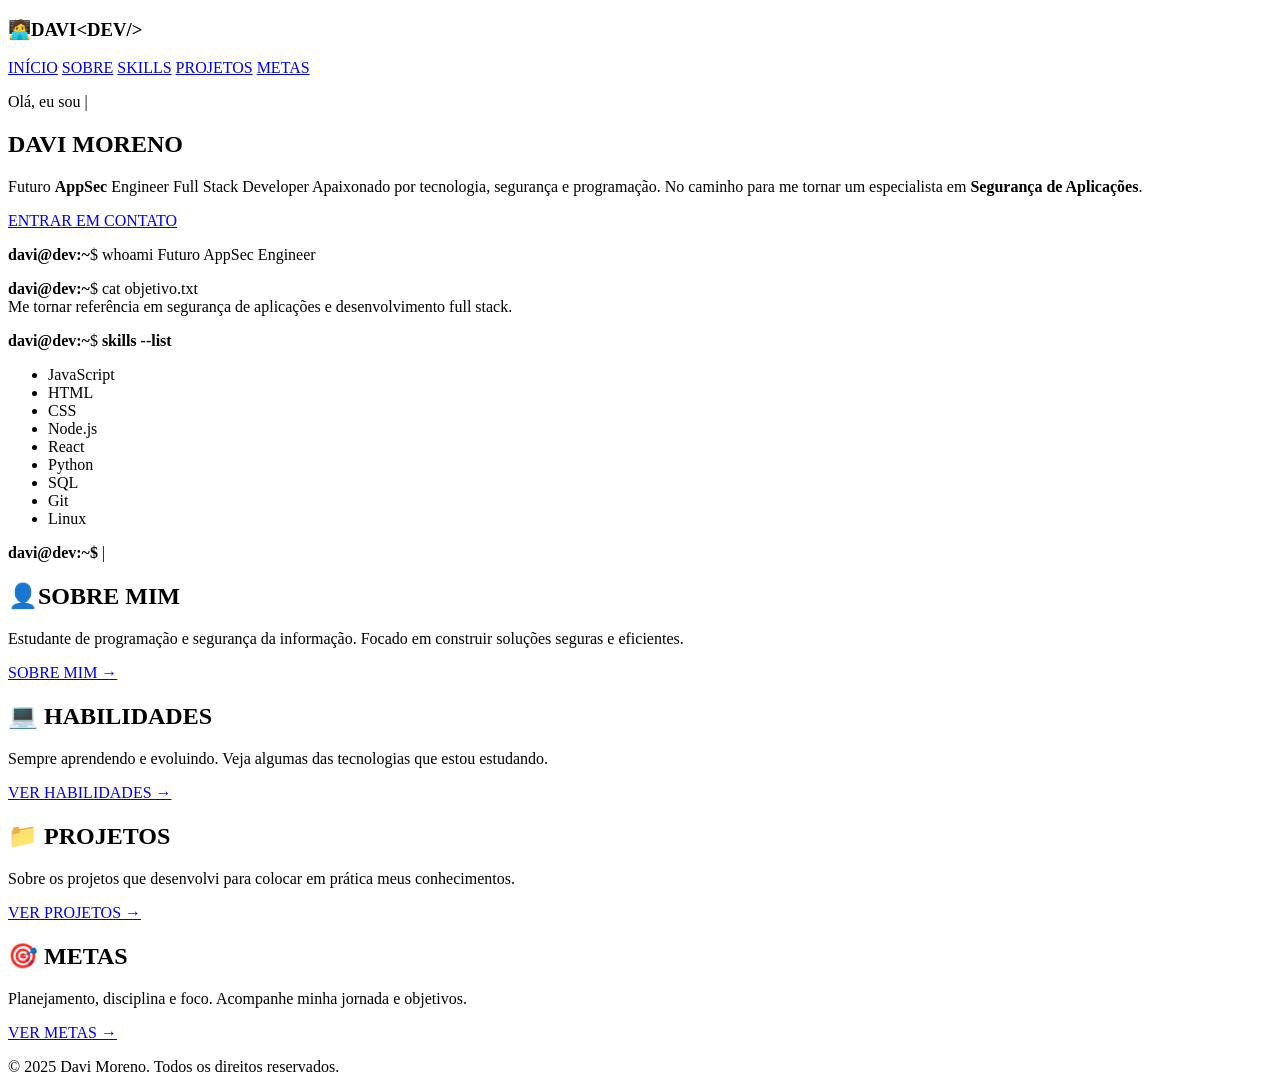
==== index.html @ e36e4bcc "atualização" ====
<!DOCTYPE html>
<html lang="pt-br">

<head>
    <meta charset="UTF-8">
    <meta name="viewport" content="width=device-width, initial-scale=1.0">
    <title>Meu Site Pessoal | Davi Moreno</title>

    <link rel="stylesheet" href="../Meu Site/style/style.css">
</head>

<body id="corpo-index">
    <header>

        <h3>🧑‍💻DAVI&lt;DEV/&gt;</h3>

        <nav>
            <a href="#inicio">INÍCIO</a>
            <a href="#sobre">SOBRE</a>
            <a href="#skills">SKILLS</a>
            <a href="#projetos">PROJETOS</a>
            <a href="#metas">METAS</a>

        </nav>


    </header>

    <main>
        <div>

            <section>
                <p>Olá, eu sou |</p>
                <h1>DAVI <strong>MORENO</strong></h1>

                <p>Futuro <strong>AppSec</strong> Engineer Full Stack Developer Apaixonado
                    por tecnologia, segurança e programação.
                    No caminho para me tornar um especialista em
                    <strong>Segurança de Aplicações</strong>.
                </p>

                <a href="./pages/contato.html"> ENTRAR EM CONTATO</a>

            </section>

            <section>

                <p>
                    <strong>davi@dev:~</strong>$ whoami
                    Futuro AppSec Engineer
                </p>


                <p>
                    <strong>davi@dev:~</strong>$ cat objetivo.txt
                    <br>
                    Me tornar referência em segurança de aplicações
                    e desenvolvimento full stack.
                </p>


                <p>
                    <strong>davi@dev:~</strong>$<strong> skills --list</strong>
                </p>
                <ul>

                    <li> JavaScript</li>
                    <li>HTML</li>
                    <li>CSS</li>
                    <li>Node.js</li>
                    <li>React</li>
                    <li>Python</li>
                    <li>SQL</li>
                    <li>Git</li>
                    <li>Linux</li>

                </ul>

                <p>
                    <strong>davi@dev:~$ </strong>|
                </p>

            </section>

        </div>


        <section>
            <h2>👤SOBRE MIM</h2>

            <p>
                Estudante de programação e
                segurança da informação.
                Focado em construir soluções
                seguras e eficientes.
            </p>

            <a href="./pages/sobre-mim.html">SOBRE MIM →</a>

        </section>


        <section>
            <h2>💻 HABILIDADES

            </h2>

            <p>
                Sempre aprendendo e evoluindo.
                Veja algumas das tecnologias
                que estou estudando.
            </p>

            <a href="./pages/habilidades.html">VER HABILIDADES →</a>

        </section>


        <section>
            <h2>📁 PROJETOS</h2>

            <p>
                Sobre os projetos que desenvolvi para
                colocar em prática meus
                conhecimentos.
            </p>

            <a href="./pages/projetos.html">VER PROJETOS →</a>

        </section>


        <section>
            <h2>🎯 METAS</h2>

            <p>
                Planejamento, disciplina e foco.
                Acompanhe minha jornada
                e objetivos.
            </p>

            <a href="./pages/metas.html">VER METAS →</a>
        </section>

    </main>

    <footer>


        <p>© 2025 Davi Moreno. Todos os direitos reservados.</p>

    </footer>

</body>

</html>
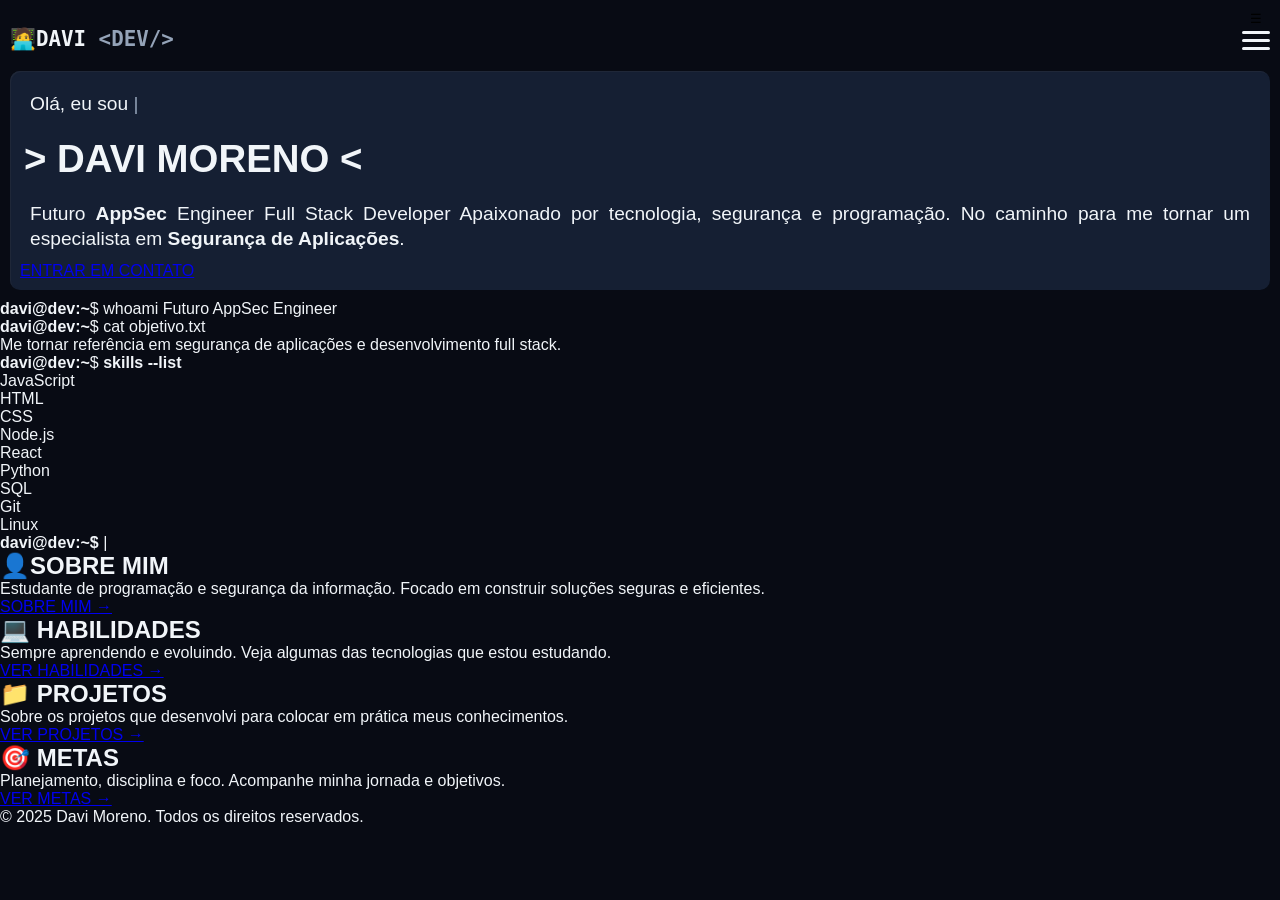
==== commit 1014012a: "primeira atualização e cores definidas" ====
--- a/index.html
+++ b/index.html
@@ -6,16 +6,25 @@
     <meta name="viewport" content="width=device-width, initial-scale=1.0">
     <title>Meu Site Pessoal | Davi Moreno</title>
 
-    <link rel="stylesheet" href="../Meu Site/style/style.css">
+    <link rel="stylesheet" href="../style/style.css">
+    <link rel="stylesheet" href="../style/index.css">
 </head>
 
 <body id="corpo-index">
-    <header>
+    <header id="container-cabeca">
 
-        <h3>🧑‍💻DAVI&lt;DEV/&gt;</h3>
 
-        <nav>
-            <a href="#inicio">INÍCIO</a>
+        <h3 class="item1">🧑‍💻DAVI <span class="destaque">&lt;DEV/&gt</span></h3>
+
+        <button id="menu-hamburguer" class="menu-hamburguer" type="button" aria-label="Abrir menu">☰
+
+            <span></span>
+            <span></span>
+            <span></span>
+
+        </button>
+
+        <nav class="item" id="menu">
             <a href="#sobre">SOBRE</a>
             <a href="#skills">SKILLS</a>
             <a href="#projetos">PROJETOS</a>
@@ -23,15 +32,14 @@
 
         </nav>
 
-
     </header>
 
-    <main>
+    <main id="main-index">
         <div>
 
-            <section>
-                <p>Olá, eu sou |</p>
-                <h1>DAVI <strong>MORENO</strong></h1>
+            <section id="apresentacao">
+                <p id="p1">Olá, eu sou <span class="destaque">|</span></p>
+                <h1> &gt; DAVI MORENO &lt;</h1>
 
                 <p>Futuro <strong>AppSec</strong> Engineer Full Stack Developer Apaixonado
                     por tecnologia, segurança e programação.
@@ -151,6 +159,7 @@
 
     </footer>
 
+    <script src="../script/script.js"></script>
 </body>
 
 </html>
--- a/style/style.css
+++ b/style/style.css
@@ -0,0 +1,133 @@
+@charset "UTF-8";
+
+* {
+    padding: 0;
+    margin: 0;
+    box-sizing: border-box;
+}
+
+
+:root {
+    --bg-main: #080B14;
+    --bg-secondary: #0F1626;
+    --card-bg: #151F33;
+
+    --primary: #00D9FF;
+    --primary-hover: #33E1FF;
+    --secondary: #8B5CF6;
+
+    --text-white: #F1F5F9;
+    --text-gray: #94A3B8;
+    --text-dark: #64748B;
+
+    --border-color: #24324A;
+
+    --font-title: 'Orbitron', sans-serif;
+    --font-terminal: 'Share Tech Mono', monospace;
+    --font-default: Arial, Helvetica, sans-serif;
+
+}
+
+
+body {
+    color: var(--text-white);
+    background-color: var(--bg-main);
+    font-family: var(--font-default);
+}
+
+nav a {
+      color: var(--text-white);
+    text-decoration: none;
+    font-size: 1.2rem;
+}
+
+.destaque {
+    color: var(--text-gray);
+}
+
+/* BOTÃO */
+
+.menu-hamburguer {
+    display: flex;
+    flex-direction: column;
+    justify-content: center;
+    align-items: center;
+
+    padding: 0;
+
+    background: transparent;
+    border: none;
+
+    cursor: pointer;
+
+    gap: 5px;
+}
+
+/* BARRAS */
+
+.menu-hamburguer span {
+    width: 28px;
+    height: 3px;
+
+    background-color: var(--text-white);
+
+    border-radius: 5px;
+
+    transition:
+        transform 0.3s ease,
+        opacity 0.3s ease;
+}
+
+.menu-hamburguer span:hover {
+background-color: var(--primary-hover);
+
+transition: 100ms;
+
+}
+
+/* MENU FECHADO */
+
+#menu {
+    display: none;
+}
+
+/* MENU ABERTO */
+
+#menu.ativo {
+    display: flex;
+
+    flex-direction: column;
+    align-items: flex-end;
+
+    position: absolute;
+
+    top: 100%;
+    right: 0;
+
+    padding: 20px;
+    border-radius: 7%;
+    margin-right: 13px;
+
+
+    background-color: rgba(0, 0, 0, 0.77);
+
+
+}
+
+/* PRIMEIRA BARRA */
+
+.menu-hamburguer.ativo span:nth-child(1) {
+    transform: translateY(8px) rotate(45deg);
+}
+
+/* SEGUNDA BARRA */
+
+.menu-hamburguer.ativo span:nth-child(2) {
+    opacity: 0;
+}
+
+/* TERCEIRA BARRA */
+
+.menu-hamburguer.ativo span:nth-child(3) {
+    transform: translateY(-8px) rotate(-45deg);
+}
--- a/style/index.css
+++ b/style/index.css
@@ -0,0 +1,43 @@
+#container-cabeca {
+    position: relative;
+    display: flex;
+    justify-content: space-between;
+
+    padding: 10px;
+
+    font-family: var(--font-terminal);
+}
+
+.item1 {
+    font-size: 1.3rem;
+    margin-top: 17px;
+}
+
+#apresentacao {
+    margin: 10px;
+    padding: 10px;
+
+    box-shadow: inset 1px 1px 1px rgb(33, 41, 57);
+    border-radius: 10px;
+    background-color: var(--card-bg);
+}
+
+#p1{
+    font-size: 1.2rem;
+    padding: 7px 0px 5px 5px;
+}
+
+#apresentacao h1 {
+    padding: 0px 0px 0px 4px;
+    font-size: 2.4rem;
+
+    margin-bottom: 10px;
+    margin-top: 10px;
+}
+
+#apresentacao p {
+    padding: 10px;
+    text-align: justify;
+    font-size: 1.2rem;
+    line-height: 1.6rem;
+}
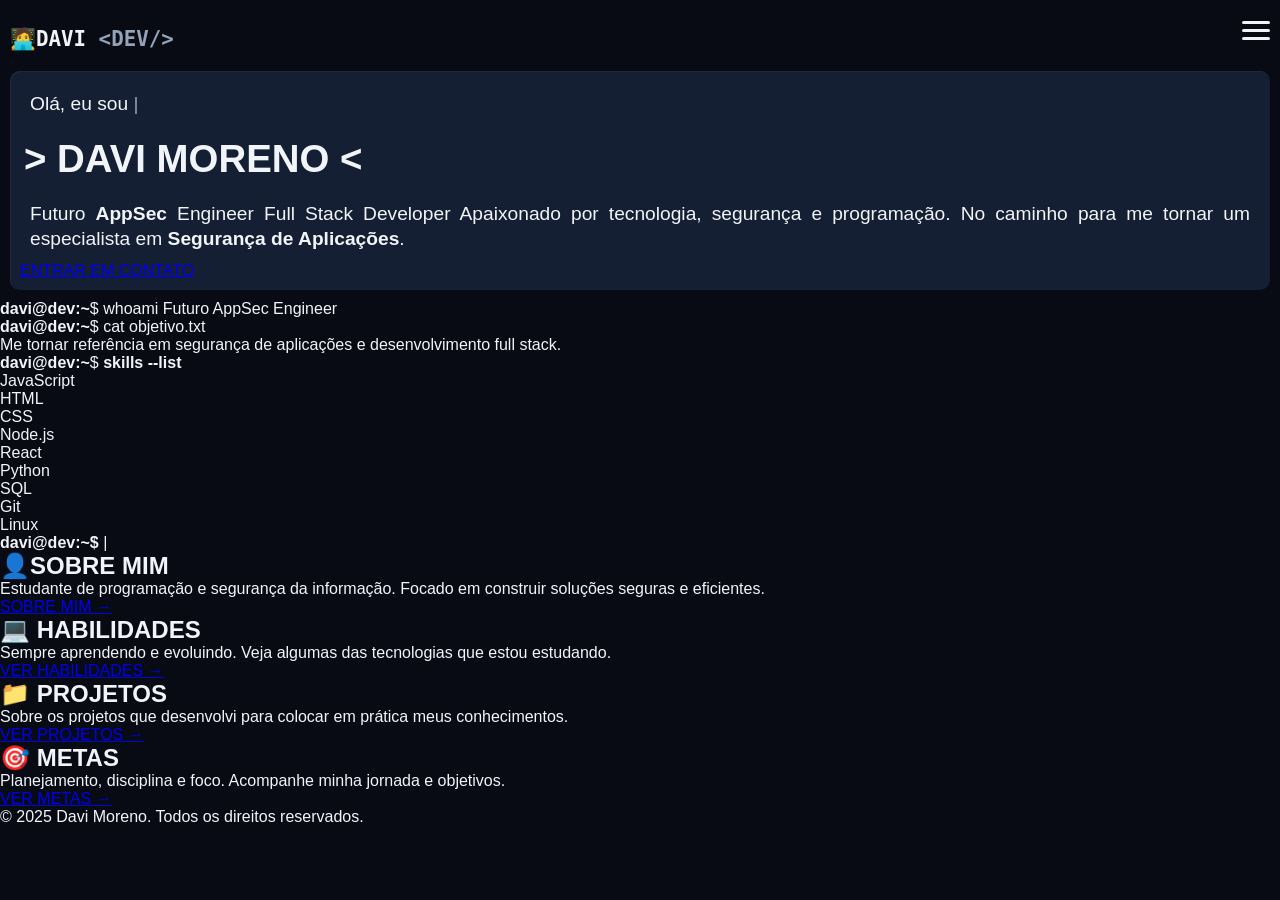
==== commit 8dbf392c: "ATUALIZAÇÃO 1 SEGUNDO DIA" ====
--- a/index.html
+++ b/index.html
@@ -16,7 +16,7 @@
 
         <h3 class="item1">🧑‍💻DAVI <span class="destaque">&lt;DEV/&gt</span></h3>
 
-        <button id="menu-hamburguer" class="menu-hamburguer" type="button" aria-label="Abrir menu">☰
+        <button id="menu-hamburguer" class="menu-hamburguer" type="button" aria-label="Abrir menu">
 
             <span></span>
             <span></span>
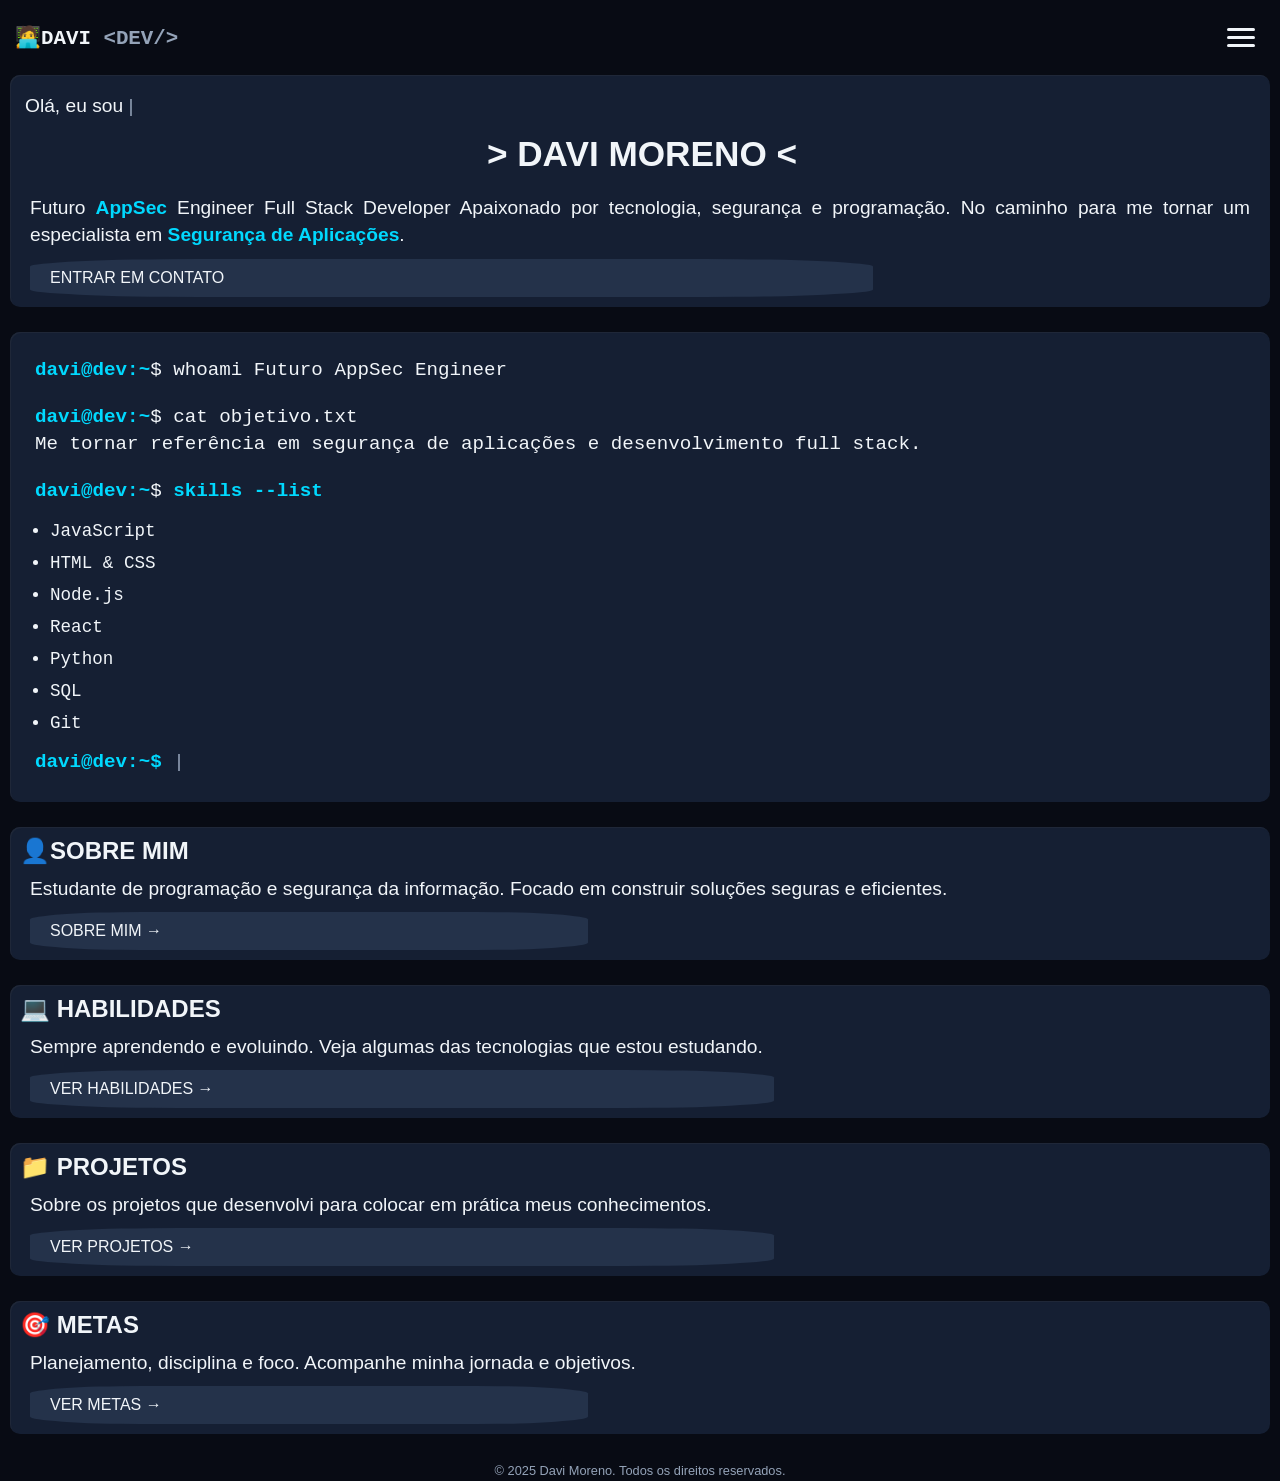
==== commit 065450ad: "pagina index parcialmente pronta" ====
--- a/index.html
+++ b/index.html
@@ -26,7 +26,7 @@
 
         <nav class="item" id="menu">
             <a href="#sobre">SOBRE</a>
-            <a href="#skills">SKILLS</a>
+            <a href="#skills">HABILIDADES</a>
             <a href="#projetos">PROJETOS</a>
             <a href="#metas">METAS</a>
 
@@ -37,7 +37,7 @@
     <main id="main-index">
         <div>
 
-            <section id="apresentacao">
+            <section id="apresentacao" class="cards">
                 <p id="p1">Olá, eu sou <span class="destaque">|</span></p>
                 <h1> &gt; DAVI MORENO &lt;</h1>
 
@@ -47,11 +47,11 @@
                     <strong>Segurança de Aplicações</strong>.
                 </p>
 
-                <a href="./pages/contato.html"> ENTRAR EM CONTATO</a>
+                <a href="./pages/contato.html" id="link-header"> ENTRAR EM CONTATO</a>
 
             </section>
 
-            <section>
+            <section id="terminal" class="cards">
 
                 <p>
                     <strong>davi@dev:~</strong>$ whoami
@@ -73,19 +73,18 @@
                 <ul>
 
                     <li> JavaScript</li>
-                    <li>HTML</li>
-                    <li>CSS</li>
+                    <li>HTML & CSS</li>
                     <li>Node.js</li>
                     <li>React</li>
                     <li>Python</li>
                     <li>SQL</li>
-                    <li>Git</li>
-                    <li>Linux</li>
+                    <li id="sobre">Git</li>
+                    
 
                 </ul>
 
                 <p>
-                    <strong>davi@dev:~$ </strong>|
+                    <strong>davi@dev:~$ </strong><span class="destaque">|</span>
                 </p>
 
             </section>
@@ -93,10 +92,10 @@
         </div>
 
 
-        <section>
+        <section class="cards">
             <h2>👤SOBRE MIM</h2>
 
-            <p>
+            <p id="skills">
                 Estudante de programação e
                 segurança da informação.
                 Focado em construir soluções
@@ -108,7 +107,7 @@
         </section>
 
 
-        <section>
+        <section class="cards" id="habilidades">
             <h2>💻 HABILIDADES
 
             </h2>
@@ -124,10 +123,10 @@
         </section>
 
 
-        <section>
+        <section class="cards" id="projetos">
             <h2>📁 PROJETOS</h2>
 
-            <p>
+            <p id="projetos">
                 Sobre os projetos que desenvolvi para
                 colocar em prática meus
                 conhecimentos.
@@ -138,7 +137,7 @@
         </section>
 
 
-        <section>
+        <section class="cards" id="metas">
             <h2>🎯 METAS</h2>
 
             <p>
--- a/style/style.css
+++ b/style/style.css
@@ -28,6 +28,16 @@
 
 }
 
+#container-cabeca {
+    position: relative;
+    display: flex;
+    justify-content: space-between;
+
+    margin-top: 10px;
+    padding: 15px;
+
+    font-family: var(--font-terminal);
+}
 
 body {
     color: var(--text-white);
@@ -36,9 +46,59 @@
 }
 
 nav a {
-      color: var(--text-white);
+    color: var(--text-white);
     text-decoration: none;
     font-size: 1.2rem;
+}
+
+strong {
+    color: var(--primary);
+}
+
+.cards {
+    display: flex;
+    flex-direction: column;
+    justify-items: flex-start;
+    margin: 10px;
+    padding: 10px;
+
+    box-shadow: inset 1px 1px 1px rgb(33, 41, 57);
+    border-radius: 10px;
+    background-color: var(--card-bg);
+    margin-bottom: 25px;
+
+}
+
+.cards h1 {
+    padding: 0px 0px 0px 4px;
+    font-size: 2.4rem;
+
+    margin-bottom: 10px;
+    margin-top: 10px;
+}
+
+.cards p {
+    padding: 10px;
+    text-align: justify;
+    font-size: 1.2rem;
+    line-height: 1.7rem;
+}
+
+.cards a {
+    background-color: var(--border-color);
+    color: var(--text-white);
+    padding: 10px 0px 10px 20px;
+
+    margin-left: 10px;
+    width: 45%;
+
+    text-decoration: none;
+    border-radius: 20%;
+}
+
+.cards a:hover {
+    background-color: var(--primary);
+
 }
 
 .destaque {
@@ -52,7 +112,7 @@
     flex-direction: column;
     justify-content: center;
     align-items: center;
-
+    margin-right: 10px;
     padding: 0;
 
     background: transparent;
@@ -79,9 +139,9 @@
 }
 
 .menu-hamburguer span:hover {
-background-color: var(--primary-hover);
-
-transition: 100ms;
+    background-color: var(--primary-hover);
+
+    transition: 100ms;
 
 }
 
@@ -104,9 +164,10 @@
     top: 100%;
     right: 0;
 
-    padding: 20px;
+    padding: 10px;
     border-radius: 7%;
     margin-right: 13px;
+    gap: 10px;
 
 
     background-color: rgba(0, 0, 0, 0.77);
@@ -130,4 +191,11 @@
 
 .menu-hamburguer.ativo span:nth-child(3) {
     transform: translateY(-8px) rotate(-45deg);
+}
+
+footer {
+    font-size: 0.8rem;
+    text-align: center;
+    padding: 4px;
+    color: var(--text-gray);
 }
--- a/style/index.css
+++ b/style/index.css
@@ -1,43 +1,44 @@
-#container-cabeca {
-    position: relative;
-    display: flex;
-    justify-content: space-between;
 
-    padding: 10px;
-
-    font-family: var(--font-terminal);
-}
 
 .item1 {
     font-size: 1.3rem;
-    margin-top: 17px;
+    margin-top: 0px;
 }
 
-#apresentacao {
-    margin: 10px;
-    padding: 10px;
 
-    box-shadow: inset 1px 1px 1px rgb(33, 41, 57);
-    border-radius: 10px;
-    background-color: var(--card-bg);
-}
-
-#p1{
+#p1 {
     font-size: 1.2rem;
     padding: 7px 0px 5px 5px;
 }
 
-#apresentacao h1 {
-    padding: 0px 0px 0px 4px;
-    font-size: 2.4rem;
-
-    margin-bottom: 10px;
-    margin-top: 10px;
+#link-header {
+    width: 60%;
 }
 
-#apresentacao p {
-    padding: 10px;
-    text-align: justify;
-    font-size: 1.2rem;
-    line-height: 1.6rem;
+#apresentacao h1 {
+    font-size: 2.2rem;
+    text-align: center;
 }
+
+#apresentacao a {
+    width: 68%;
+}
+
+#terminal {
+    display: flex;
+    flex-direction: column;
+    justify-items: flex-start;
+
+    line-height: 2rem;
+    font-family: var(--font-terminal);
+    font-size: 1.1rem;
+    padding: 15px;
+}
+
+#terminal ul {
+    margin-left: 25px;
+}
+
+#habilidades a, #projetos a {
+    width: 60%;
+}
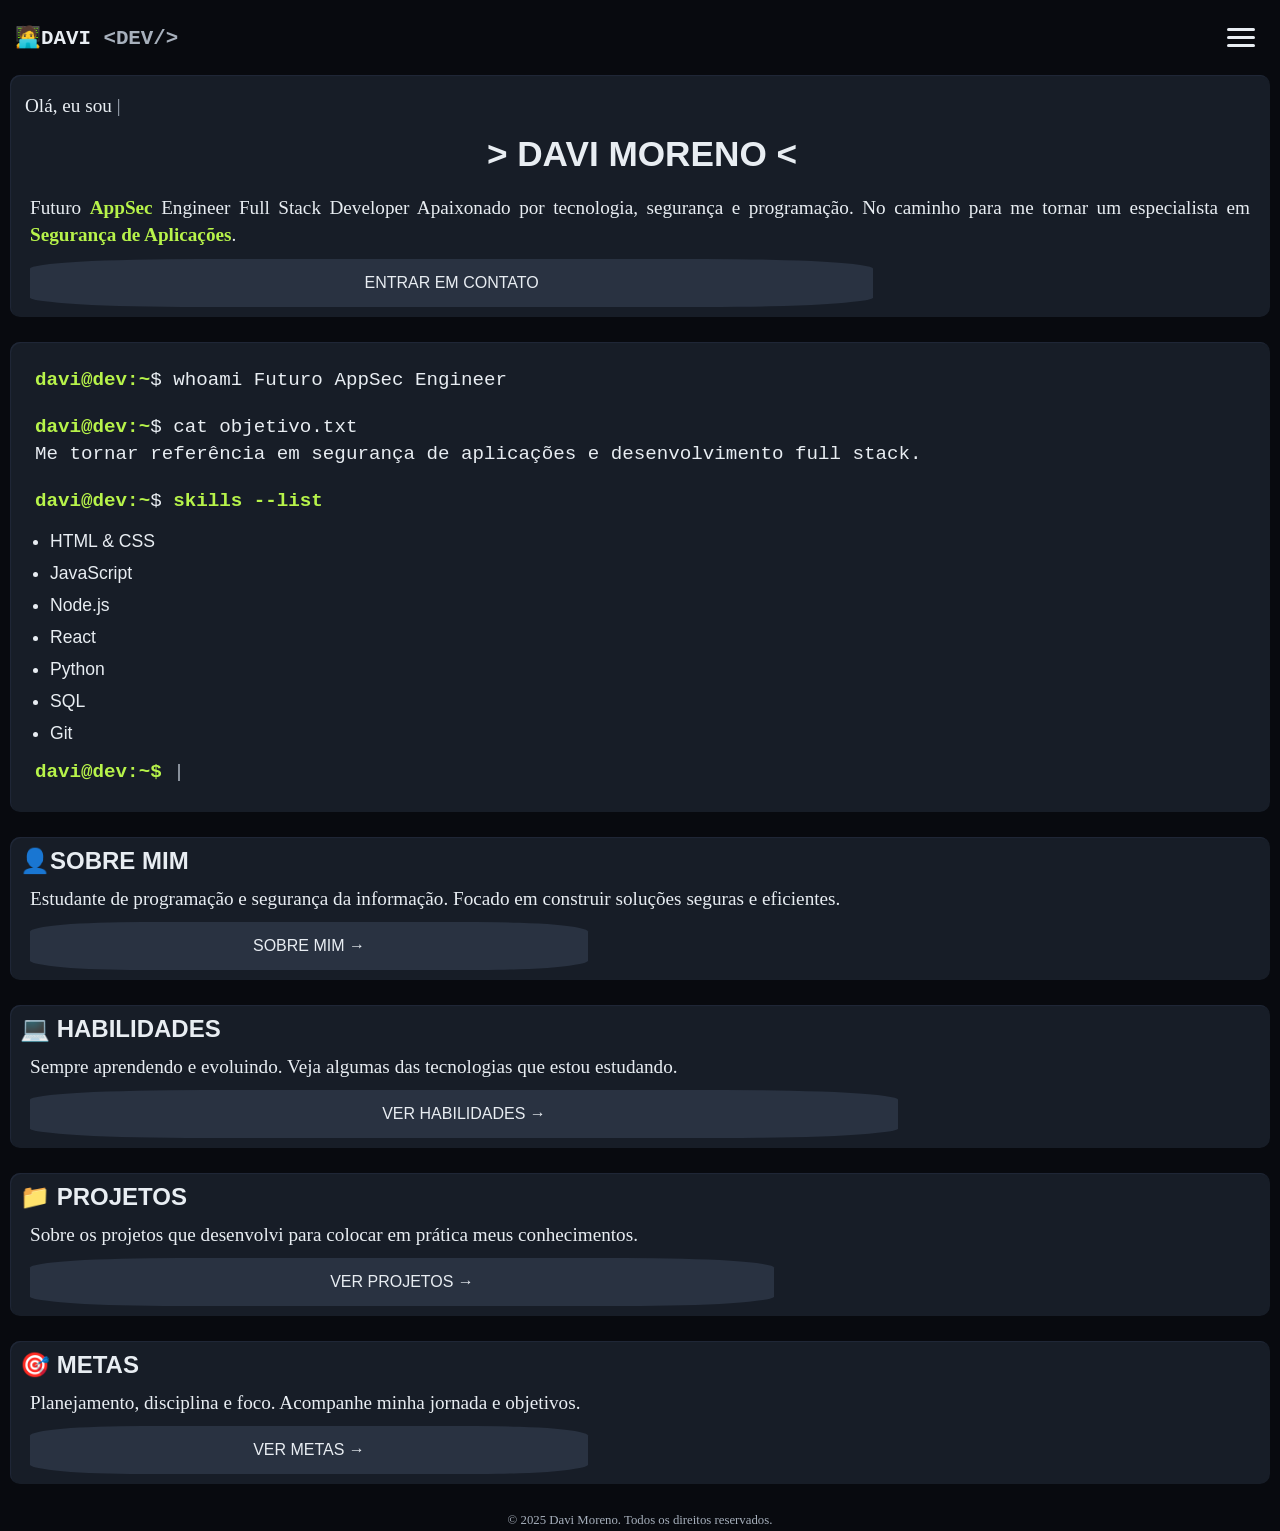
==== commit a74a395a: "mobile first concluido" ====
--- a/index.html
+++ b/index.html
@@ -72,14 +72,14 @@
                 </p>
                 <ul>
 
+                    <li>HTML & CSS</li>
                     <li> JavaScript</li>
-                    <li>HTML & CSS</li>
                     <li>Node.js</li>
                     <li>React</li>
                     <li>Python</li>
                     <li>SQL</li>
                     <li id="sobre">Git</li>
-                    
+
 
                 </ul>
 
--- a/style/style.css
+++ b/style/style.css
@@ -8,26 +8,48 @@
 
 
 :root {
-    --bg-main: #080B14;
-    --bg-secondary: #0F1626;
-    --card-bg: #151F33;
-
-    --primary: #00D9FF;
-    --primary-hover: #33E1FF;
+
+
+
+    /* FUNDOS */
+    --bg-main: #080A0F;
+    --bg-secondary: #10141C;
+    --card-bg: #171D27;
+    --card-highlight: #1E2633;
+
+    /* CORES DE DESTAQUE */
+    --primary: #B7F34A;
     --secondary: #8B5CF6;
-
-    --text-white: #F1F5F9;
-    --text-gray: #94A3B8;
-    --text-dark: #64748B;
-
-    --border-color: #24324A;
-
+    --accent: #5DE4FF;
+
+    /* TEXTOS */
+    --text-white: #E8EDF2;
+    --text-gray: #A7B0BC;
+    --text-dark: #667180;
+
+    /* BORDAS */
+    --border-color: #293241;
+
+    /* ALERTAS */
+    --danger: #FF5C5C;
+
+    /* FONTES */
     --font-title: 'Orbitron', sans-serif;
     --font-terminal: 'Share Tech Mono', monospace;
     --font-default: Arial, Helvetica, sans-serif;
-
-}
-
+}
+
+h2, h1 {
+    font-family: var(--font-title);
+}
+
+a {
+    font-family: var(--font-default);
+}
+
+li {
+    font-family: var(--font-default);
+}
 #container-cabeca {
     position: relative;
     display: flex;
@@ -39,10 +61,42 @@
     font-family: var(--font-terminal);
 }
 
+.item1 {
+    font-size: 1.3rem;
+    margin-top: 0px;
+}
+
+.item1:hover {
+    font-weight: 900;
+    cursor: pointer;
+    font-size: 1.6rem;
+    transition: 0.6s;
+}
+
+h2 {
+    color: var(--text-white);
+}
+
+#lista ul {
+    margin-left: 25px;
+    line-height: 1.3rem;
+}
+
+#lista li {
+    padding-bottom: 10px;
+}
+
+#lista h3 {
+    font-size: 1.1rem;
+    margin-left: 6px;
+    padding-bottom: 10px;
+}
+
+
 body {
     color: var(--text-white);
     background-color: var(--bg-main);
-    font-family: var(--font-default);
+    font-family: var(--font);
 }
 
 nav a {
@@ -87,7 +141,8 @@
 .cards a {
     background-color: var(--border-color);
     color: var(--text-white);
-    padding: 10px 0px 10px 20px;
+    padding: 15px;
+    text-align: center;
 
     margin-left: 10px;
     width: 45%;
@@ -97,7 +152,8 @@
 }
 
 .cards a:hover {
-    background-color: var(--primary);
+    background-color: var(--accent);
+    color: var(--bg-main);
 
 }
 
@@ -141,7 +197,8 @@
 .menu-hamburguer span:hover {
     background-color: var(--primary-hover);
 
-    transition: 100ms;
+    transition: 0.4s;
+   
 
 }
 
--- a/style/index.css
+++ b/style/index.css
@@ -1,9 +1,4 @@
 
-
-.item1 {
-    font-size: 1.3rem;
-    margin-top: 0px;
-}
 
 
 #p1 {
@@ -35,10 +30,18 @@
     padding: 15px;
 }
 
+.terminal strong {
+    color: var(--accent);
+}
+
 #terminal ul {
     margin-left: 25px;
 }
 
-#habilidades a, #projetos a {
+ #projetos a {
     width: 60%;
+}
+
+#habilidades a {
+    width: 70%;
 }
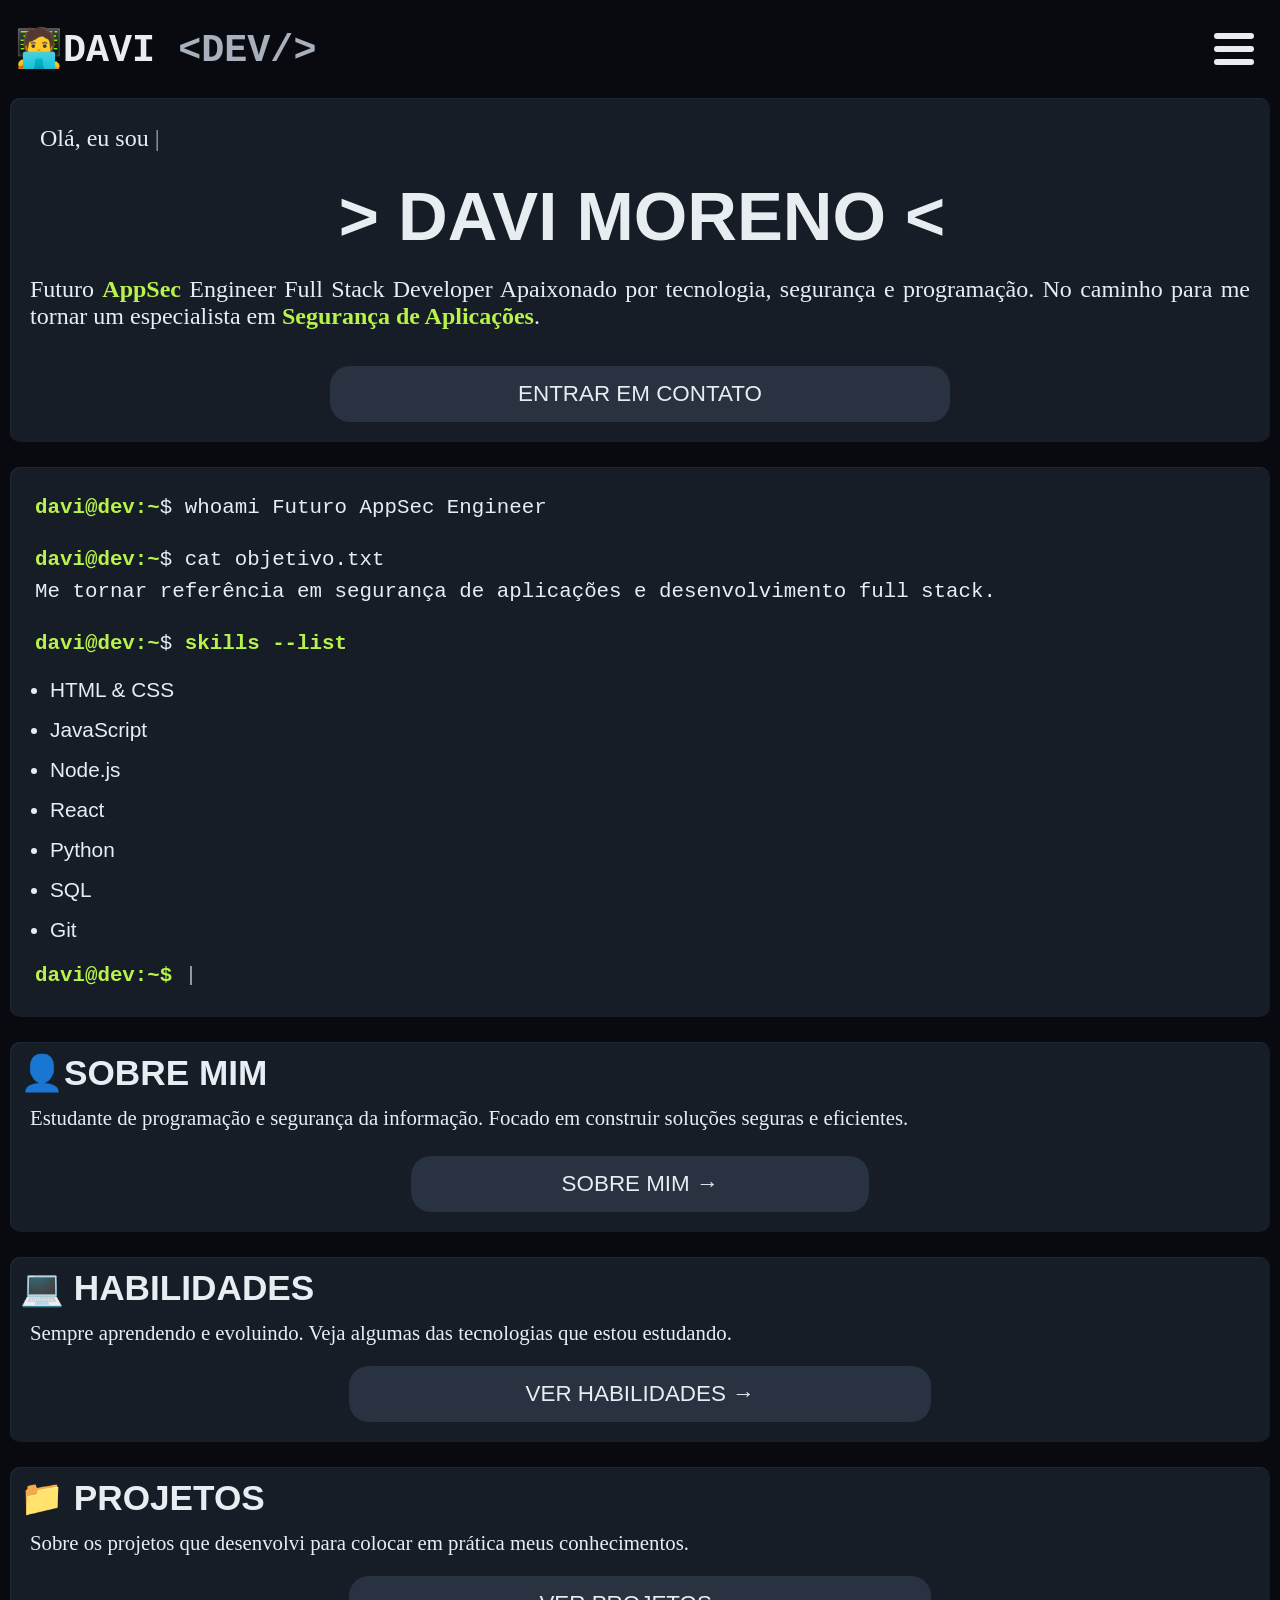
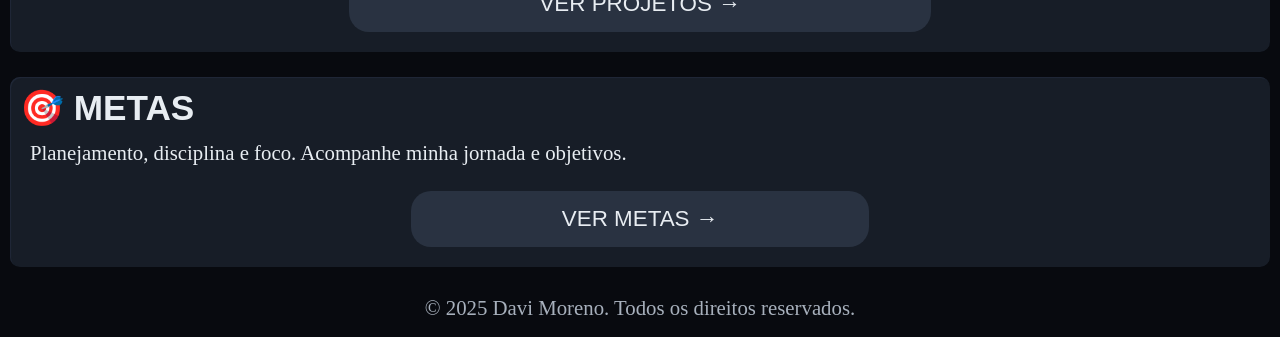
==== commit dbdd9b0a: "media query para tablet concluida" ====
--- a/index.html
+++ b/index.html
@@ -6,8 +6,9 @@
     <meta name="viewport" content="width=device-width, initial-scale=1.0">
     <title>Meu Site Pessoal | Davi Moreno</title>
 
-    <link rel="stylesheet" href="../style/style.css">
-    <link rel="stylesheet" href="../style/index.css">
+    <link rel="stylesheet" href="style/style.css">
+    <link rel="stylesheet" href="style/index.css">
+    <link rel="stylesheet" href="style/mediquery.css">
 </head>
 
 <body id="corpo-index">
@@ -27,7 +28,7 @@
         <nav class="item" id="menu">
             <a href="#sobre">SOBRE</a>
             <a href="#skills">HABILIDADES</a>
-            <a href="#projetos">PROJETOS</a>
+            <a href="#projetoss">PROJETOS</a>
             <a href="#metas">METAS</a>
 
         </nav>
@@ -47,10 +48,11 @@
                     <strong>Segurança de Aplicações</strong>.
                 </p>
 
-                <a href="./pages/contato.html" id="link-header"> ENTRAR EM CONTATO</a>
+                <a href="pages/contato.html" id="link-header"> ENTRAR EM CONTATO</a>
 
             </section>
 
+            
             <section id="terminal" class="cards">
 
                 <p>
@@ -102,7 +104,7 @@
                 seguras e eficientes.
             </p>
 
-            <a href="./pages/sobre-mim.html">SOBRE MIM →</a>
+            <a href="pages/sobre-mim.html">SOBRE MIM →</a>
 
         </section>
 
@@ -118,7 +120,7 @@
                 que estou estudando.
             </p>
 
-            <a href="./pages/habilidades.html">VER HABILIDADES →</a>
+            <a href="pages/habilidades.html">VER HABILIDADES →</a>
 
         </section>
 
@@ -126,13 +128,13 @@
         <section class="cards" id="projetos">
             <h2>📁 PROJETOS</h2>
 
-            <p id="projetos">
+            <p id="projetoss">
                 Sobre os projetos que desenvolvi para
                 colocar em prática meus
                 conhecimentos.
             </p>
 
-            <a href="./pages/projetos.html">VER PROJETOS →</a>
+            <a href="pages/projetos.html">VER PROJETOS →</a>
 
         </section>
 
@@ -146,7 +148,7 @@
                 e objetivos.
             </p>
 
-            <a href="./pages/metas.html">VER METAS →</a>
+            <a href="pages/metas.html">VER METAS →</a>
         </section>
 
     </main>
--- a/style/style.css
+++ b/style/style.css
@@ -148,7 +148,7 @@
     width: 45%;
 
     text-decoration: none;
-    border-radius: 20%;
+    border-radius: 20px;
 }
 
 .cards a:hover {
@@ -194,43 +194,34 @@
         opacity 0.3s ease;
 }
 
-.menu-hamburguer span:hover {
-    background-color: var(--primary-hover);
-
-    transition: 0.4s;
-   
-
-}
-
-/* MENU FECHADO */
-
-#menu {
-    display: none;
-}
-
-/* MENU ABERTO */
-
-#menu.ativo {
-    display: flex;
-
-    flex-direction: column;
-    align-items: flex-end;
-
-    position: absolute;
-
-    top: 100%;
-    right: 0;
-
-    padding: 10px;
-    border-radius: 7%;
-    margin-right: 13px;
-    gap: 10px;
-
-
-    background-color: rgba(0, 0, 0, 0.77);
-
-
-}
+
+    #menu {
+        display: none;
+
+        position: absolute;
+        top: 70px;
+        right: 30px;
+
+        flex-direction: column;
+        gap: 15px;
+
+        padding: 35px;
+
+        background: #111;
+        border: 1px solid var(--cor-primaria);
+        border-radius: 15px;
+        font-weight: bolder;
+
+        z-index: 999;
+    }
+
+    #menu.ativo {
+        display: flex;
+    }
+
+    #menu a {
+        text-decoration: none;
+    }
 
 /* PRIMEIRA BARRA */
 
--- a/style/mediquery.css
+++ b/style/mediquery.css
@@ -0,0 +1,192 @@
+@charset "UTF-8";
+
+@media screen and (min-width:750px) {
+
+    .item1 {
+        font-size: 2.4rem;
+    }
+
+    .menu-hamburguer span {
+        width: 40px;
+        height: 6px;
+        margin: 1px;
+        border: none;
+
+    }
+
+    .menu-hamburguer.ativo span:nth-child(1) {
+        transform: translateY(12px) rotate(46deg);
+    }
+
+    /* SEGUNDA BARRA */
+
+    .menu-hamburguer.ativo span:nth-child(2) {
+        opacity: 0;
+    }
+
+    /* TERCEIRA BARRA */
+
+    .menu-hamburguer.ativo span:nth-child(3) {
+        transform: translateY(-14px) rotate(-45deg);
+    }
+
+    #menu a {
+
+        font-weight: bolder;
+        font-size: 1.7rem;
+    }
+
+    #p1 {
+
+        margin: 10px 0px 10px 15px;
+        font-size: 2.4rem;
+    }
+
+    .item1:hover {
+        font-weight: 900;
+        cursor: pointer;
+        font-size: 3.1rem;
+        transition: 0.6s;
+    }
+
+    #apresentacao h1 {
+
+        font-size: 4.3rem;
+        font-weight: bolder;
+    }
+
+    #apresentacao p {
+
+        margin-bottom: 10px;
+        font-size: 1.5rem;
+    }
+
+    #apresentacao a {
+
+        font-size: 1.4rem;
+        width: 50%;
+        margin-bottom: 10px;
+    }
+
+    .cards {
+        display: flex;
+    }
+
+    .cards a {
+        margin: auto;
+    }
+
+    #terminal {
+        font-size: 1.3rem;
+        line-height: 2.5rem;
+    }
+
+
+    #terminal p {
+        font-size: 1.3rem;
+        line-height: 2rem;
+    }
+
+    .cards h2 {
+        font-size: 2.2rem
+    }
+
+    .cards p {
+        font-size: 1.3rem;
+    }
+
+    .cards a {
+
+        font-size: 1.4rem;
+        width: 37%;
+        margin-top: 15px;
+        margin-bottom: 10px;
+    }
+
+    #habilidades a {
+
+        font-size: 1.4rem;
+        width: 47%;
+        margin-top: 10px;
+        margin-bottom: 10px;
+    }
+
+    #projetos a {
+
+        font-size: 1.4rem;
+        width: 47%;
+        margin-top: 10px;
+        margin-bottom: 10px;
+    }
+
+    #main-contato {
+        display: flex;
+        flex-direction: column;
+    }
+
+    #main-contato>#github a {
+        order: 0;
+        width: 35%;
+    }
+
+    #main-contato>#email {
+        order: 1;
+
+    }
+
+    #main-contato>#watt a {
+        order: 2;
+        width: 45%;
+    }
+
+
+
+    #main-contato>#github {
+        order: 0;
+
+    }
+
+    #main-contato>#email {
+        order: 1;
+
+    }
+
+    #main-contato>#watt {
+        order: 2;
+
+    }
+
+    #main-habilidades h3 {
+
+        font-size: 1.4rem;
+    }
+
+    #main-habilidades ul,
+    #main-metas ul,
+    #corpo-projetos ul,
+    #main-sobre ul {
+
+        font-size: 1.3rem;
+        padding-left: 15px;
+    }
+
+    #roadmap span {
+
+        font-size: 1.4rem;
+    }
+
+    .barra {
+        height: 45px;
+    }
+
+    #main-projetos h2 {
+        margin-top: 15px;
+    }
+
+    footer {
+        font-size: 1.3rem;
+        margin-bottom: 15px;
+    }
+
+
+}
